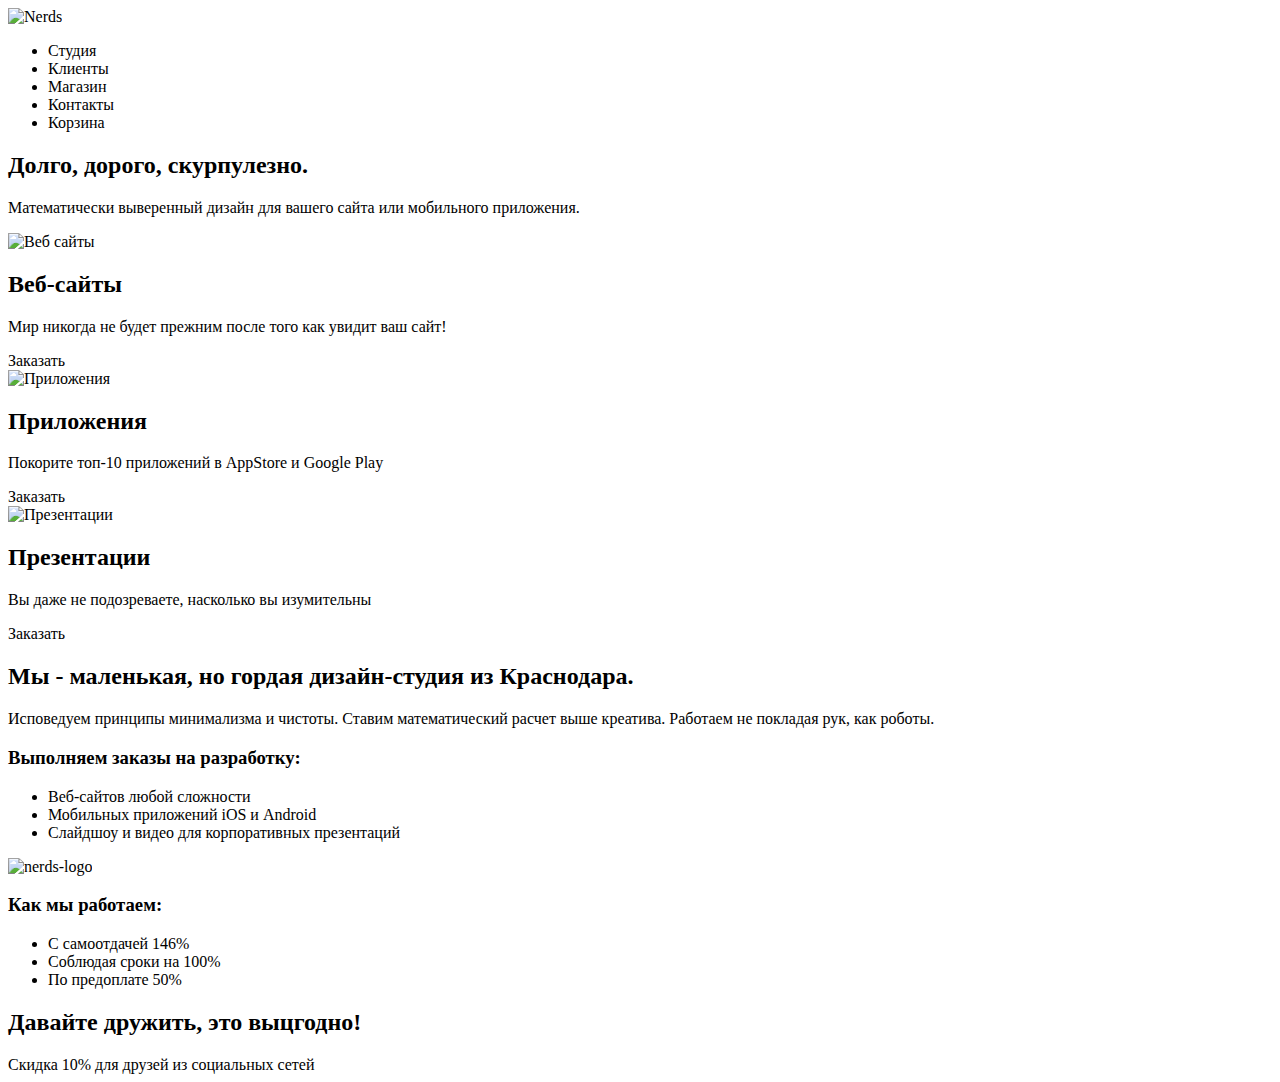
==== index.html @ 922e32f8 "new_commit" ====
<!DOCTYPE html>
<html lang="ru">
  <head>
    <meta charset="utf-8">
    <title>HTML Academy: Нёрдс</title>
    <link rel="stylesheet" href="/css/syule.css">
  </head>
  <body>
	<header class="clearfix container">
		<nav class="main-header">
			<img src="main-logo.png" class="main-logo" alt="Nerds">
			<ul class="main-nav">
				<li>Студия</li>
				<li>Клиенты</li>
				<li>Магазин</li>
				<li>Контакты</li>
				<li>Корзина</li>
			</ul>
		</nav>
		<div class="head-slider">
			<h2>Долго, дорого, скурпулезно.</h2>
			<p>Математически выверенный дизайн для вашего сайта или мобильного приложения.</p>
			<div class="btn">
			</div>
		</div>
	</header>
	<main class="clearfix container">
		<div class="solutions web-solutions">
			<img src="" class="" alt="Веб сайты">
			<h2> Веб-сайты </h2>
			<p> Мир никогда не будет прежним после того как увидит ваш сайт! </p>
			<div class="btn"> Заказать </div>
		</div>
		<div class="solutions app-solutions">
			<img src="" class="" alt="Приложения">
			<h2> Приложения </h2>
			<p> Покорите топ-10 приложений в AppStore и Google Play</p>
			<div class="btn"> Заказать </div>
		</div>
		<div class="solutions presentation-solutions">
			<img src="" class="" alt="Презентации">
			<h2> Презентации </h2>
			<p> Вы даже не подозреваете, насколько вы изумительны</p>
			<div class="btn"> Заказать </div>
		</div>
		<div class="about-us">
			<div class="what-we-do">
				<h2>Мы - маленькая, но гордая дизайн-студия из Краснодара.</h2>
				<p>Исповедуем принципы минимализма и чистоты. Ставим математический расчет выше креатива. Работаем не покладая рук, как роботы.</p>
				<h3>Выполняем заказы на разработку:</h3>
				<ul>
					<li>Веб-сайтов любой сложности</li>
					<li>Мобильных приложений iOS и Android</li>
					<li>Слайдшоу и видео для корпоративных презентаций</li>
				</ul>
			</div>
			<div class="how-we-do">
				<img src="nerds-logo.png" alt="nerds-logo" class="since-logo">
				<h3>Как мы работаем:</h3>
				<ul>
					<li>С самоотдачей 146%</li>
					<li>Соблюдая сроки на 100%</li>
					<li>По предоплате 50%</li>
				</ul>
			</div>
		</div>
		<div class="logos">
			<div class="glukhako">
			</div>
			<div class="html-academy">
			</div>
			<div class="borodinski">
			</div>
		</div>
	</main>
	<footer class="container">
		<div class="map">
		</div>
		<div class="footer-socials">
            <span class="icon-twitter"></span>
            <span class="icon-facebook"></span>
            <span class="icon-youtube"></span>
        </div>
        <div class="friends">
        	<h2>Давайте дружить, это выцгодно!</h2>
        	<span>Скидка 10% для друзей из социальных сетей</span>
        </div>
	</footer>
  </body>
</html>
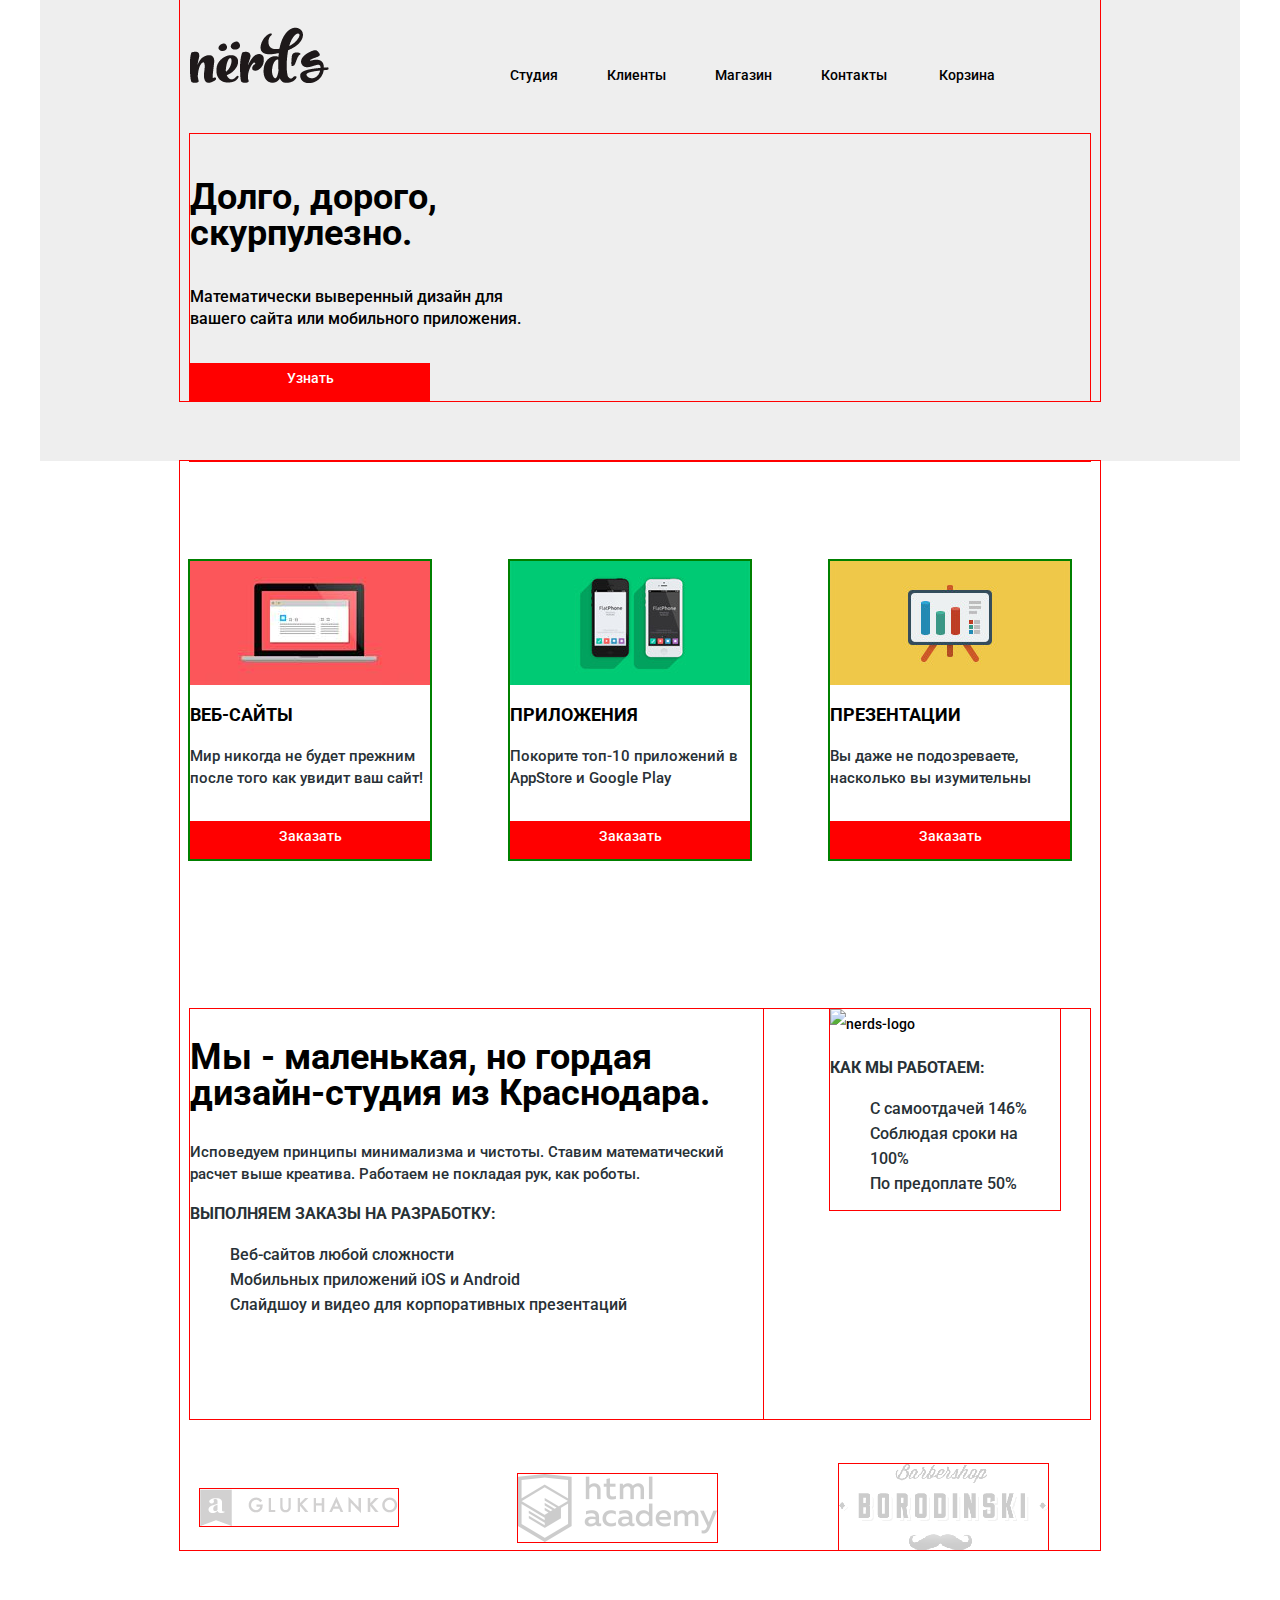
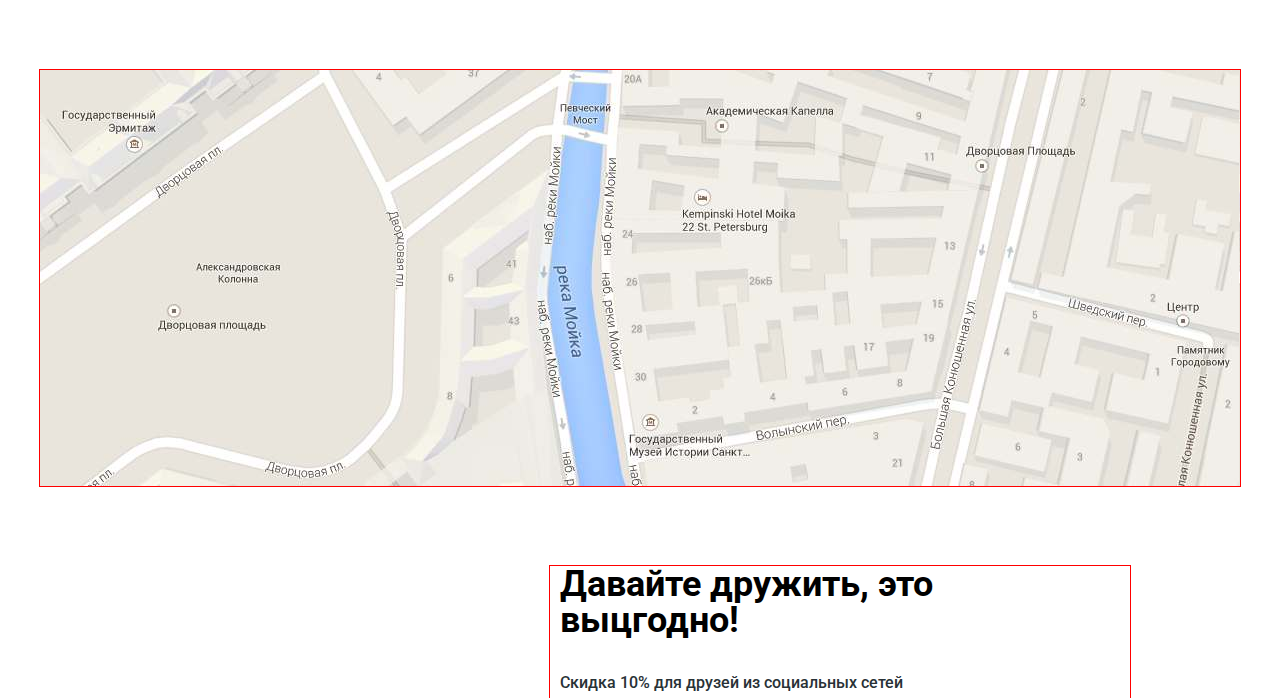
==== commit 760e507c: "second iteration" ====
--- a/index.html
+++ b/index.html
@@ -3,42 +3,45 @@
   <head>
     <meta charset="utf-8">
     <title>HTML Academy: Нёрдс</title>
-    <link rel="stylesheet" href="/css/syule.css">
+    <link rel="stylesheet" href="./css/normalize.css">
+    <link href='https://fonts.googleapis.com/css?family=Roboto:400,500&subset=latin,cyrillic' rel='stylesheet' type='text/css'>
+    <link rel="stylesheet" href="css/style.css">
   </head>
   <body>
-	<header class="clearfix container">
-		<nav class="main-header">
-			<img src="main-logo.png" class="main-logo" alt="Nerds">
+	<header class="clearfix bgclr">
+		<div class="container">
+		<nav class="main-header clearfix">
+			<img src="./img/main-logo.png" class="main-logo" alt="Nerds" width="139px" height="56px">
 			<ul class="main-nav">
 				<li>Студия</li>
 				<li>Клиенты</li>
 				<li>Магазин</li>
 				<li>Контакты</li>
+				<li class="basket-icon"></li>
 				<li>Корзина</li>
 			</ul>
 		</nav>
 		<div class="head-slider">
 			<h2>Долго, дорого, скурпулезно.</h2>
 			<p>Математически выверенный дизайн для вашего сайта или мобильного приложения.</p>
-			<div class="btn">
-			</div>
+			<div class="btn know">Узнать</div>
+		</div>
 		</div>
 	</header>
 	<main class="clearfix container">
 		<div class="solutions web-solutions">
-			<img src="" class="" alt="Веб сайты">
 			<h2> Веб-сайты </h2>
 			<p> Мир никогда не будет прежним после того как увидит ваш сайт! </p>
 			<div class="btn"> Заказать </div>
 		</div>
 		<div class="solutions app-solutions">
-			<img src="" class="" alt="Приложения">
+			
 			<h2> Приложения </h2>
 			<p> Покорите топ-10 приложений в AppStore и Google Play</p>
 			<div class="btn"> Заказать </div>
 		</div>
 		<div class="solutions presentation-solutions">
-			<img src="" class="" alt="Презентации">
+			
 			<h2> Презентации </h2>
 			<p> Вы даже не подозреваете, насколько вы изумительны</p>
 			<div class="btn"> Заказать </div>
@@ -73,7 +76,7 @@
 			</div>
 		</div>
 	</main>
-	<footer class="container">
+	<footer>
 		<div class="map">
 		</div>
 		<div class="footer-socials">
@@ -81,7 +84,7 @@
             <span class="icon-facebook"></span>
             <span class="icon-youtube"></span>
         </div>
-        <div class="friends">
+        <div class="friends container">
         	<h2>Давайте дружить, это выцгодно!</h2>
         	<span>Скидка 10% для друзей из социальных сетей</span>
         </div>
--- a/css/style.css
+++ b/css/style.css
@@ -0,0 +1,263 @@
+body {
+	padding-top: 0;
+	margin-top: 0;
+
+	font-family: "Roboto";
+	font-weight: 500;
+	font-size: 14px;
+	line-height: 30px;
+	/*text-transform: uppercase;*/
+}
+.clearfix::after {
+  content: "";
+  display: table;
+  clear: both;
+}
+
+.container {
+  width: 900px;
+  margin: 0 auto;
+  padding-left: 10px;
+  padding-right: 10px;
+  padding-top: 0;
+  padding-bottom: 0;
+  outline: 1px solid red;
+}
+
+.main-header {
+	padding-left: 0;
+	margin-left: 0
+	padding-top: 0;
+	margin-top: 0;
+}
+.main-logo {
+	float: left;
+	padding-left: 0;
+	margin-left: 0;
+	margin-top: 27px;
+}
+.main-nav {
+	float: right;
+	width: 580px;
+	margin-top: 60px;
+	margin-left: 0;
+	padding-left: 0;
+}
+
+.main-nav li {
+	display: inline-block;
+	margin-right: 46px;
+}
+
+.main-nav li:nth-child(5) {
+	margin-right: 0;
+}
+
+.head-slider {
+	outline: 1px solid red;
+	width: 100%;
+	margin-bottom: 60px;
+}
+
+
+.head-slider h2 {
+	width: 248px;
+	padding-top: 45px;
+	margin-bottom: 35px;
+
+	font-size: 36px;
+	line-height: 36px;
+	text-transform: none;
+}
+
+.head-slider p {
+	width: 360px;
+	margin-bottom: 33px;
+
+	font-size: 16px;
+	line-height: 22px;
+}
+
+.btn {
+	width: 240px;
+	height: 38px;
+	background-color: red;
+	color: white;
+	text-align: center;
+	vertical-align: middle;
+}
+
+.solutions {
+	float: left;
+	outline: 2px solid green;
+	width: 240px;
+	margin-right: 80px;
+	margin-top: 100px;
+}
+.presentation-solutions {
+	margin-right: 0;
+}
+
+.web-solutions {
+	background-image: url(../img/pc-pic.jpg);
+	background-repeat: no-repeat;
+}
+.app-solutions {
+	background-image: url(../img/app-pic.jpg);
+	background-repeat: no-repeat;
+}
+.presentation-solutions {
+	background-image: url(../img/presentation-pic.jpg);
+	background-repeat: no-repeat;
+}
+.solutions h2 {
+	padding-top: 124px;
+	font-size: 18px;
+	line-height: 30px;
+	text-align: left;
+	text-transform: uppercase;
+	
+}
+
+.solutions p {
+	margin-bottom: 32px;
+	font-size: 15px;
+	line-height: 22px;
+	color: #283136;
+}
+
+.about-us {
+	float: left;
+	width: 100%;
+	outline: 1px solid red;
+	margin-top: 150px;
+}
+
+.what-we-do {
+	float: left;
+	width: 573px;
+	outline: 1px solid red;
+
+	min-height: 410px;
+}
+
+.how-we-do {
+	float: right;
+	width: 230px;
+	margin-right: 30px;
+	outline: 1px solid red;
+}
+
+.logos {
+	outline: 1px solid red;
+	width: 100%;
+}
+
+.glukhako {
+	float: left;
+	width: 198px;
+	height: 37px;
+	margin-left: 10px;
+	margin-right: 120px;
+	margin-top: 70px;
+	background-image: url(../img/glukhako.png);
+	opacity: 1;
+	outline: 1px solid red;
+}
+
+.html-academy {
+	float: left;
+	width: 199px;
+	height: 68px;
+	margin-right: 122px;
+	margin-top: 55px;
+	background-image: url(../img/html-academy.png);
+	opacity: 1;
+	outline: 1px solid red;
+}
+
+.borodinski {
+	float: left;
+	width: 209px;
+	height: 86px;
+	margin-top: 45px;
+	background-image: url(../img/borodinski.png);
+	opacity: 1;
+	outline: 1px solid red;
+}
+.map {
+	width: 1200px;
+	min-height: 416px;
+	margin-left: auto;
+	margin-right: auto;
+	outline: 1px solid red;
+	background-image: url(../img/map.jpg);
+	margin-top: 120px;
+}
+
+.friends {
+	width: 560px;
+	margin-top: 80px;
+	margin-left: 43%;
+}
+
+.what-we-do h2 {
+	font-size: 36px;
+	line-height: 36px;
+}
+
+.what-we-do p {
+	font-size: 15px;
+	line-height: 22px;
+	color: #283136;
+}
+
+.what-we-do h3 {
+	font-size: 16px;
+	line-height: 25px;
+	color: #283136;
+	text-transform: uppercase;
+}
+.what-we-do ul {
+	list-style: none;
+}
+
+.what-we-do li {
+	font-size: 16px;
+	line-height: 25px;
+	color: #283136;
+}
+
+.how-we-do h3 {
+	font-size: 16px;
+	line-height: 25px;
+	color: #283136;
+	text-transform: uppercase;
+}
+.how-we-do ul {
+	list-style: none;
+}
+
+.how-we-do li {
+	font-size: 16px;
+	line-height: 25px;
+	color: #283136;
+}
+
+.friends h2 {
+	font-size: 36px;
+	line-height: 36px;
+}
+
+.friends span {
+	font-size: 16px;
+	line-height: 22px;
+	color: #283136;
+}
+
+.bgclr {
+	background-color: #eeeeee;
+	margin-left: auto;
+	margin-right: auto;
+	width: 1200px;
+}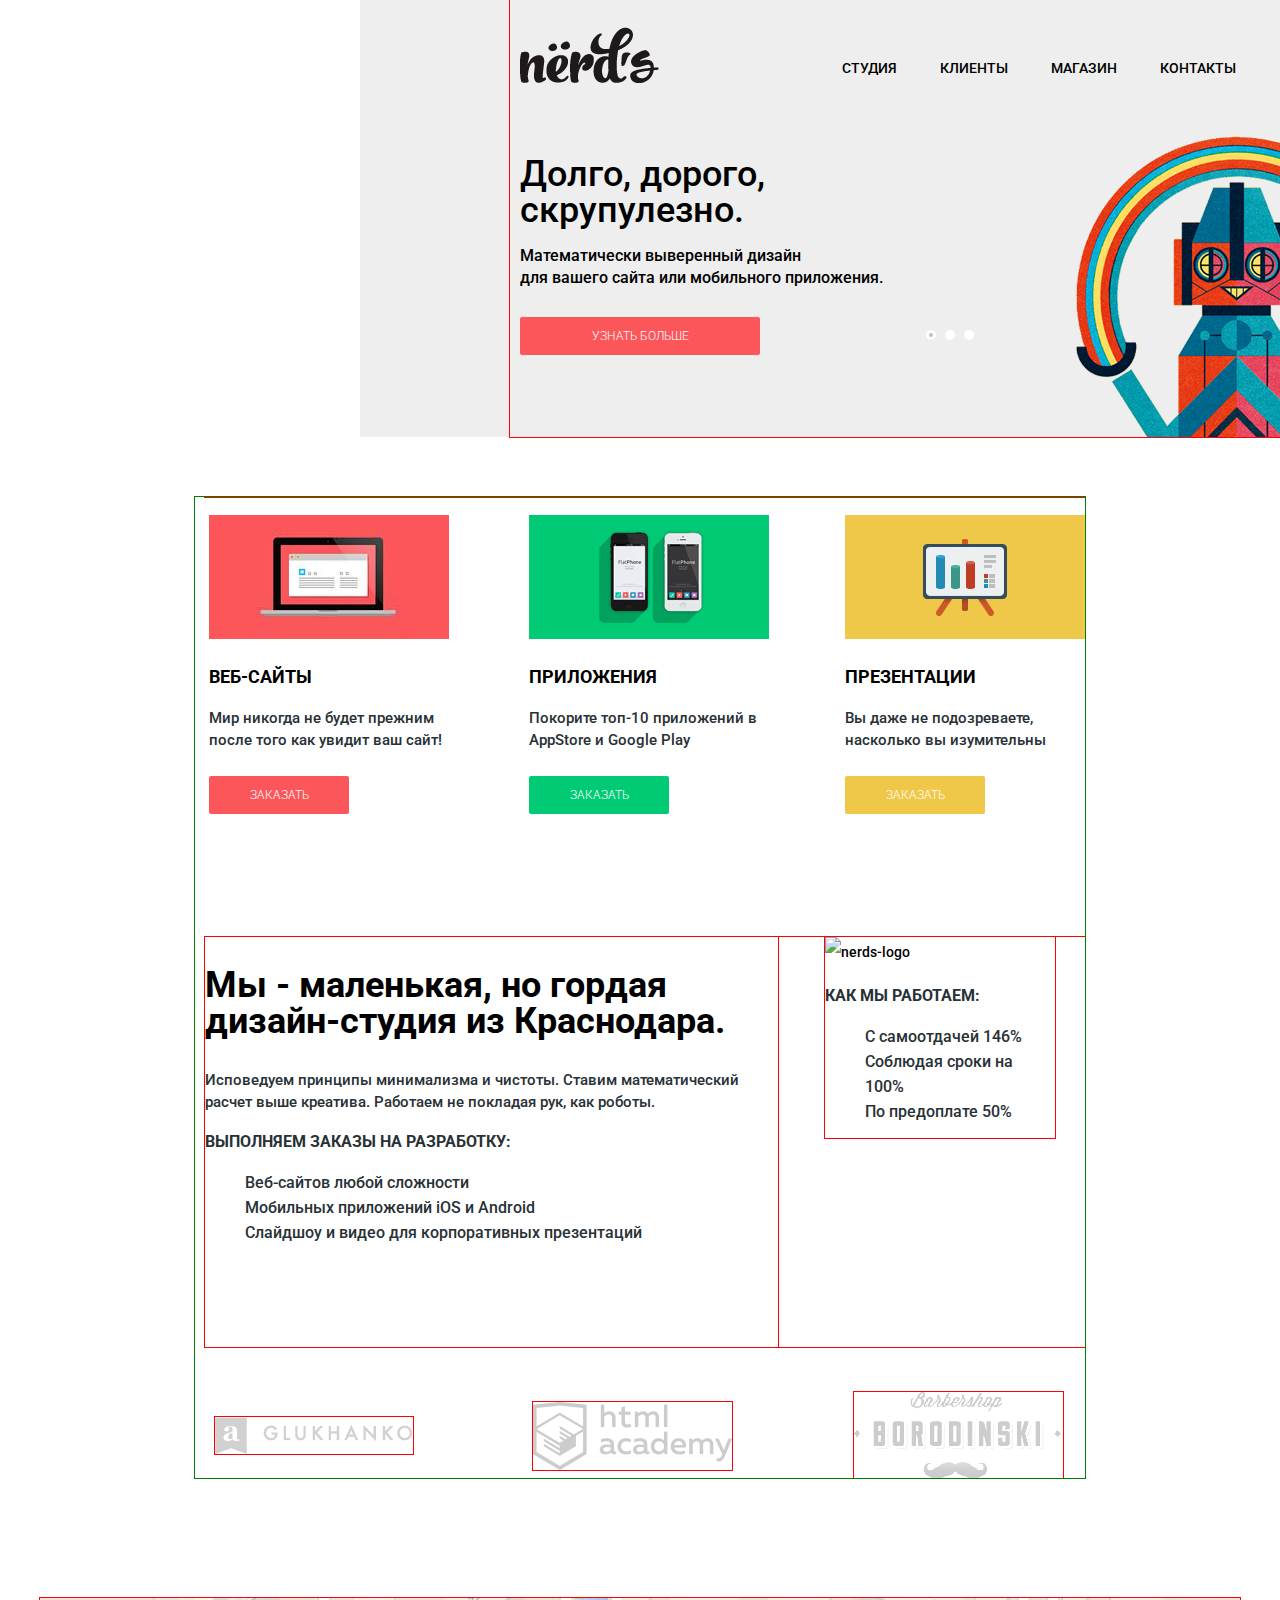
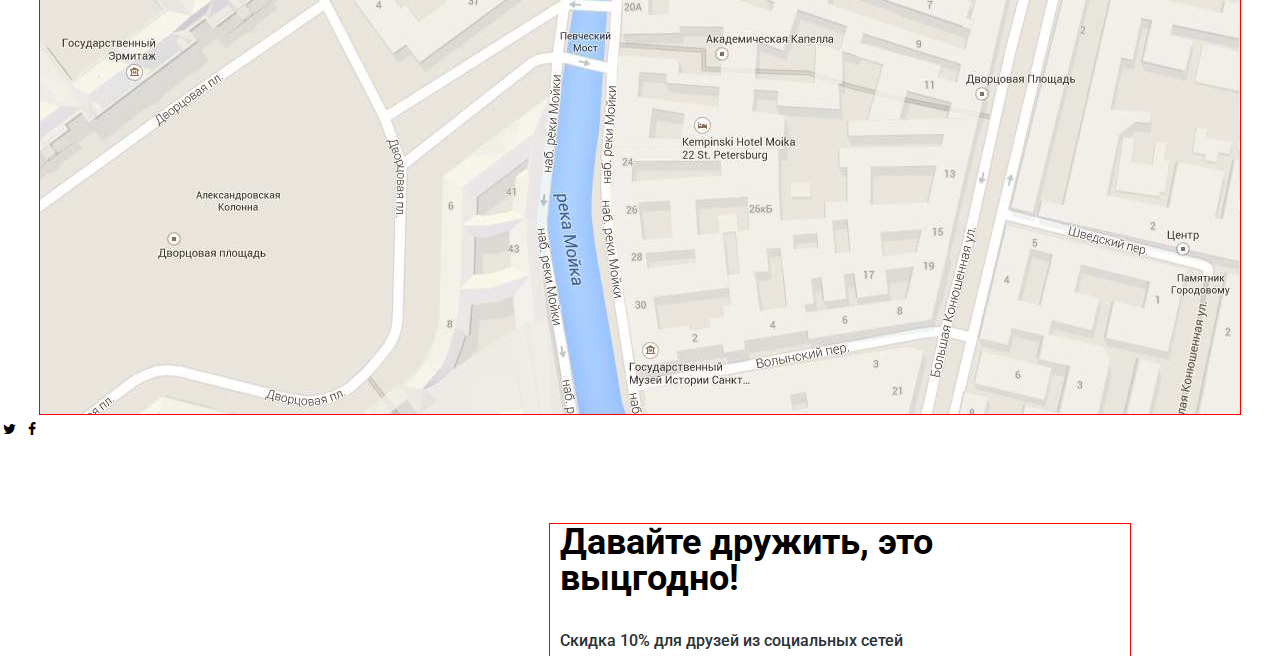
==== commit 2e166a4a: "nerds third iter" ====
--- a/index.html
+++ b/index.html
@@ -9,42 +9,47 @@
   </head>
   <body>
 	<header class="clearfix bgclr">
-		<div class="container">
-		<nav class="main-header clearfix">
-			<img src="./img/main-logo.png" class="main-logo" alt="Nerds" width="139px" height="56px">
-			<ul class="main-nav">
-				<li>Студия</li>
-				<li>Клиенты</li>
-				<li>Магазин</li>
-				<li>Контакты</li>
-				<li class="basket-icon"></li>
-				<li>Корзина</li>
-			</ul>
-		</nav>
-		<div class="head-slider">
-			<h2>Долго, дорого, скурпулезно.</h2>
-			<p>Математически выверенный дизайн для вашего сайта или мобильного приложения.</p>
-			<div class="btn know">Узнать</div>
-		</div>
+		<div class="clearfix container">
+			<nav class="main-header clearfix">
+				<img src="./img/main-logo.png" class="main-logo" alt="Nerds" width="139px" height="56px">
+				<ul class="main-nav">
+					<li>Студия</li>
+					<li>Клиенты</li>
+					<li>Магазин</li>
+					<li>Контакты</li>
+					<li class="basket-icon"></li>
+					<li>Корзина</li>
+				</ul>
+			</nav>
+			<div class="head-slider">
+				<h2>Долго, дорого, скрупулезно.</h2>
+				<p>Математически выверенный дизайн<br> для вашего сайта или мобильного приложения.</p>
+				<div class="btn know">Узнать больше</div>
+				<div class="dots">
+					<div class="dotborder"><div class="dot"></div></div>
+					<div class="dotborder"><div class="dot invis"></div></div>
+					<div class="dotborder"><div class="dot invis"></div></div>
+				</div>
+			</div>
 		</div>
 	</header>
-	<main class="clearfix container">
+	<main class="container-main clearfix">
 		<div class="solutions web-solutions">
 			<h2> Веб-сайты </h2>
 			<p> Мир никогда не будет прежним после того как увидит ваш сайт! </p>
-			<div class="btn"> Заказать </div>
+			<div class="btn to-order"> Заказать </div>
 		</div>
 		<div class="solutions app-solutions">
 			
 			<h2> Приложения </h2>
 			<p> Покорите топ-10 приложений в AppStore и Google Play</p>
-			<div class="btn"> Заказать </div>
+			<div class="btn to-order green-btn"> Заказать </div>
 		</div>
 		<div class="solutions presentation-solutions">
 			
 			<h2> Презентации </h2>
 			<p> Вы даже не подозреваете, насколько вы изумительны</p>
-			<div class="btn"> Заказать </div>
+			<div class="btn to-order yellow-btn"> Заказать </div>
 		</div>
 		<div class="about-us">
 			<div class="what-we-do">
--- a/css/style.css
+++ b/css/style.css
@@ -8,6 +8,56 @@
 	line-height: 30px;
 	/*text-transform: uppercase;*/
 }
+
+@font-face {
+  font-weight: normal;
+  font-style: normal;
+
+  font-family: "symbols-nerds";
+  src: url("../fonts/symbols-nerds.woff") format("woff"),
+       url("../fonts/symbols-nerds.woff2") format("woff2");
+}
+
+[class^="icon-"]::before,
+[class*=" icon-"]::before {
+  display: inline-block;
+  width: 1em;
+  margin-right: 0.2em;
+  margin-left: 0.2em;
+
+  font-weight: normal;
+  line-height: 1em;
+  font-family: "symbols-nerds";
+  text-align: center;
+  text-transform: none;
+  text-decoration: inherit;
+  font-style: normal;
+  font-variant: normal;
+
+  speak: none;
+}
+
+.icon-basket::before { content: "\62"; } /* "b" */
+.icon-facebook::before { content: "\66"; } /* "f" */
+.icon-twitter::before { content: "\74"; } /* "t" */
+.icon-vk::before { content: "\76"; } /* "v" */
+.icon-up-dir::before { content: "\25b2"; } /* "▲" */
+.icon-down-dir::before { content: "\25bc"; } /* "▼" */
+.icon-circle::before { content: "\25cb"; } /* "○" */
+.icon-circle-dot::before { content: "\25cf"; } /* "●" */
+.icon-check-off::before { content: "\2610"; } /* "☐" */
+.icon-check-on::before { content: "\2611"; } /* "☑" */
+.icon-instagramm::before { content: "📷"; } /* "\1f4f7" */
+
+.basket-icon::after {
+	opacity: .3;
+	content:"\62";
+	font-family: "symbols-nerds";
+    font-size: 16px;
+    color: black;
+
+    margin: 0;
+}
 .clearfix::after {
   content: "";
   display: table;
@@ -15,7 +65,7 @@
 }
 
 .container {
-  width: 900px;
+  width: 880px;
   margin: 0 auto;
   padding-left: 10px;
   padding-right: 10px;
@@ -24,6 +74,15 @@
   outline: 1px solid red;
 }
 
+.container-main {
+	width: 880px;
+  margin: 0 auto;
+  padding-left: 10px;
+  padding-right: 0;
+  padding-top: 0;
+  padding-bottom: 0;
+  outline: 1px solid green;
+}
 .main-header {
 	padding-left: 0;
 	margin-left: 0
@@ -38,32 +97,49 @@
 }
 .main-nav {
 	float: right;
-	width: 580px;
-	margin-top: 60px;
-	margin-left: 0;
+	width: 558px;
+	margin-top: 52px;
 	padding-left: 0;
+
 }
 
 .main-nav li {
+	font-size: 14px;
 	display: inline-block;
-	margin-right: 46px;
+	margin-right: 40px;
+	text-transform: uppercase;
+
 }
 
 .main-nav li:nth-child(5) {
 	margin-right: 0;
+	margin-left: 27px; 
+	text-transform: none;
+}
+.main-nav li:nth-child(6) {
+	margin-right: 0; 
+	margin-left: 9px;
 }
 
 .head-slider {
-	outline: 1px solid red;
-	width: 100%;
-	margin-bottom: 60px;
-}
-
+	position: relative;
+
+	width: 880px; /*Исправить на пиксели! или всё в проценты!*/
+	height: 310px;
+
+
+	background-image: url(../img/lsd-slider.png);
+	background-repeat: no-repeat;
+	background-position: right top;
+}
 
 .head-slider h2 {
 	width: 248px;
-	padding-top: 45px;
-	margin-bottom: 35px;
+	padding-top: 29px;
+	margin-bottom: 17px;
+	font-weight: 500;
+	padding-left: 0;
+	margin-left: 0;
 
 	font-size: 36px;
 	line-height: 36px;
@@ -71,29 +147,83 @@
 }
 
 .head-slider p {
-	width: 360px;
-	margin-bottom: 33px;
+	width: 390px;
+	margin-bottom: 28px;
 
 	font-size: 16px;
 	line-height: 22px;
 }
-
+.head-slider .know {
+
+}
+header {
+	margin-bottom: 60px;
+}
+.dot {
+	position: relative;
+	top: -2px;
+	left: -2px;
+  border: 2px solid #c1c1c1;
+  width: 0;
+  height: 0;
+  border-radius: 2px;
+}
+.dotborder {
+	position: relative;
+  border: 5px solid white;
+  display: inline-block;
+  height: 0;
+  width: 0;	
+  border-radius: 5px;
+  margin-right: 9px;
+}
+.dots {
+	
+	position: relative;
+	display: inline-block;
+	font-size: 0;
+	left: 334px;
+	top: -35px;
+	width: 200px;
+    height: 20px;
+    text-align:center;
+}
+
+.invis {
+  visibility: hidden;
+}
 .btn {
 	width: 240px;
 	height: 38px;
-	background-color: red;
+	background-color: #fb565a;
 	color: white;
+	padding: 0;
+	margin: 0;
+	font-size: 12px;
+	line-height: 38px;
 	text-align: center;
-	vertical-align: middle;
+	font-weight: 300;
+	text-transform: uppercase;
+	border-radius: 2px;
+}
+.to-order {
+	width: 140px;
+}
+.yellow-btn {
+	background-color: #efc84a;
+}
+.green-btn {
+	background-color: #00ca74;
 }
 
 .solutions {
 	float: left;
-	outline: 2px solid green;
 	width: 240px;
+	margin-left: 4px;
 	margin-right: 80px;
-	margin-top: 100px;
-}
+	margin-top: 18px;
+}
+
 .presentation-solutions {
 	margin-right: 0;
 }
@@ -102,16 +232,20 @@
 	background-image: url(../img/pc-pic.jpg);
 	background-repeat: no-repeat;
 }
+
 .app-solutions {
 	background-image: url(../img/app-pic.jpg);
 	background-repeat: no-repeat;
+	margin-left: 0;
+	margin-right: 0;
 }
 .presentation-solutions {
 	background-image: url(../img/presentation-pic.jpg);
 	background-repeat: no-repeat;
+	float: right;
 }
 .solutions h2 {
-	padding-top: 124px;
+	padding-top: 132px;
 	font-size: 18px;
 	line-height: 30px;
 	text-align: left;
@@ -120,7 +254,7 @@
 }
 
 .solutions p {
-	margin-bottom: 32px;
+	margin-bottom: 25px;
 	font-size: 15px;
 	line-height: 22px;
 	color: #283136;
@@ -130,7 +264,7 @@
 	float: left;
 	width: 100%;
 	outline: 1px solid red;
-	margin-top: 150px;
+	margin-top: 123px;
 }
 
 .what-we-do {
@@ -257,7 +391,7 @@
 
 .bgclr {
 	background-color: #eeeeee;
-	margin-left: auto;
-	margin-right: auto;
+	margin-left: 360px;
+	margin-right: 360px;
 	width: 1200px;
 }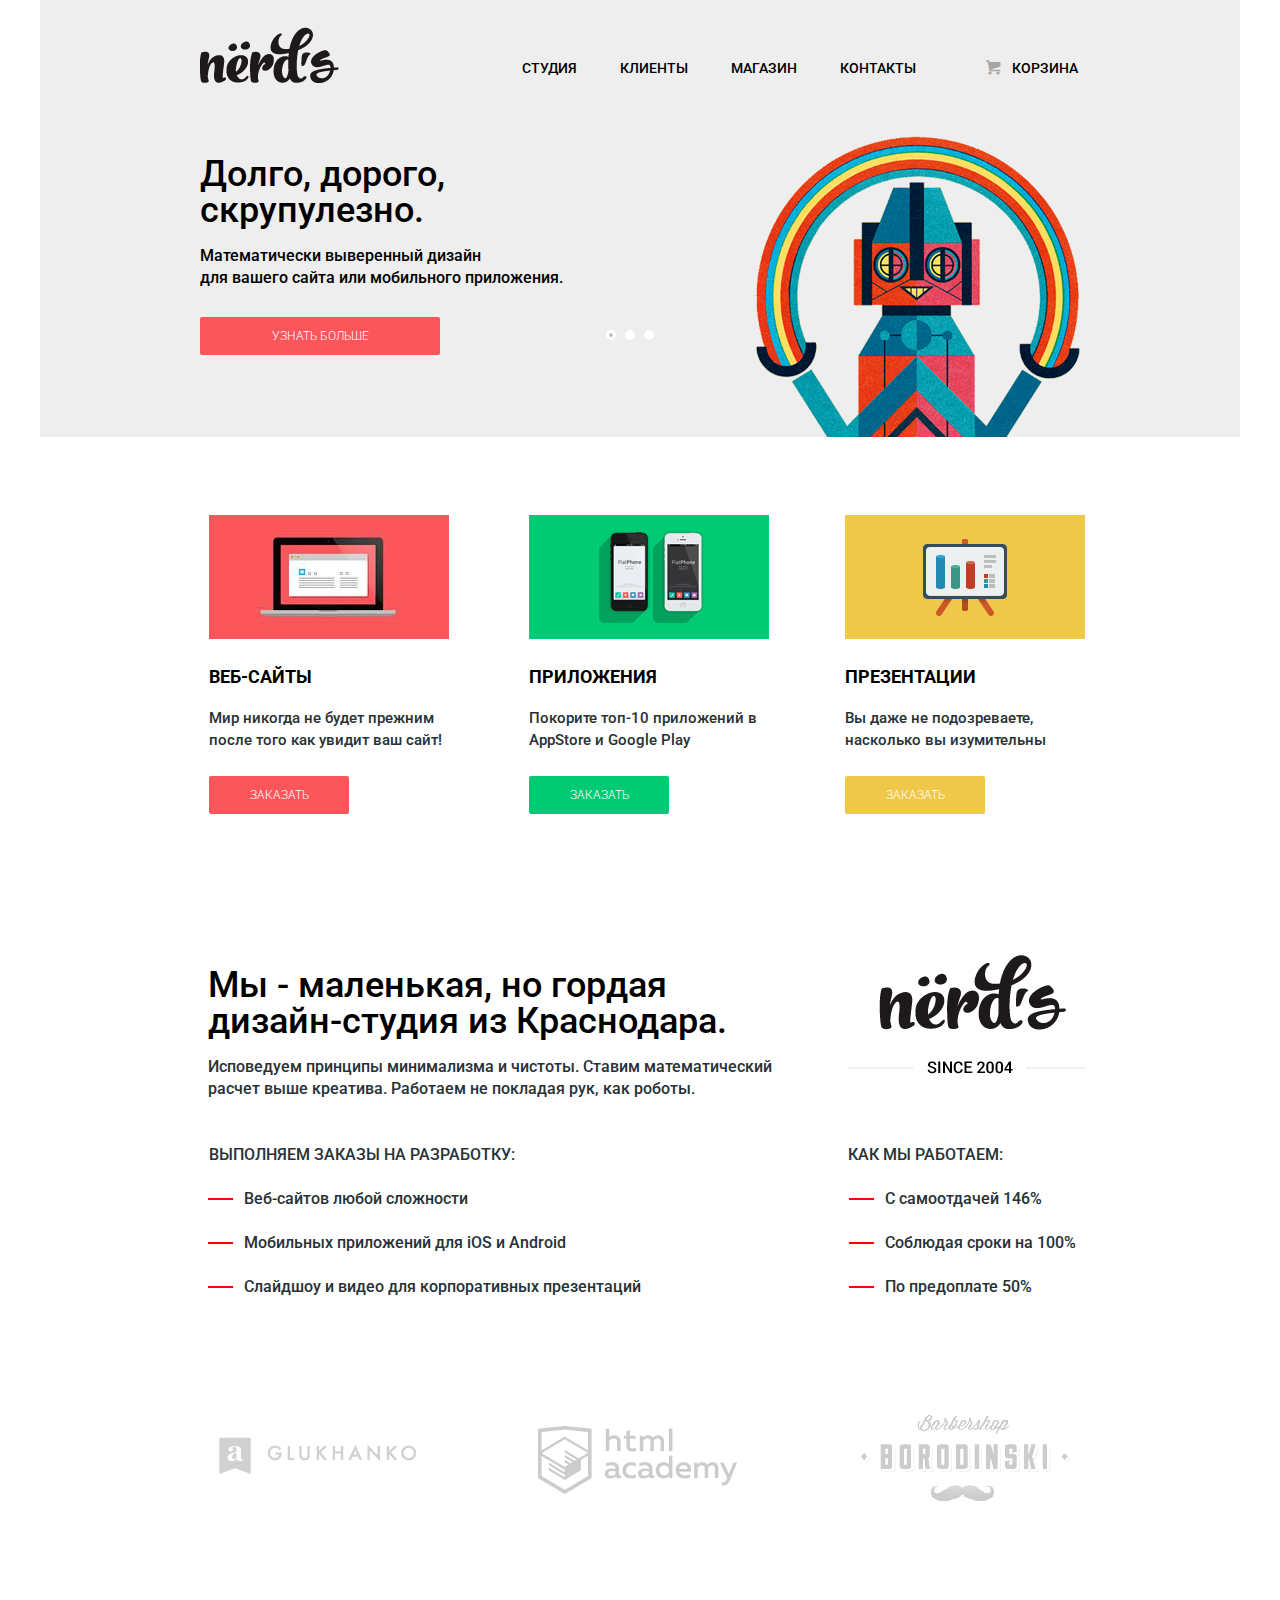
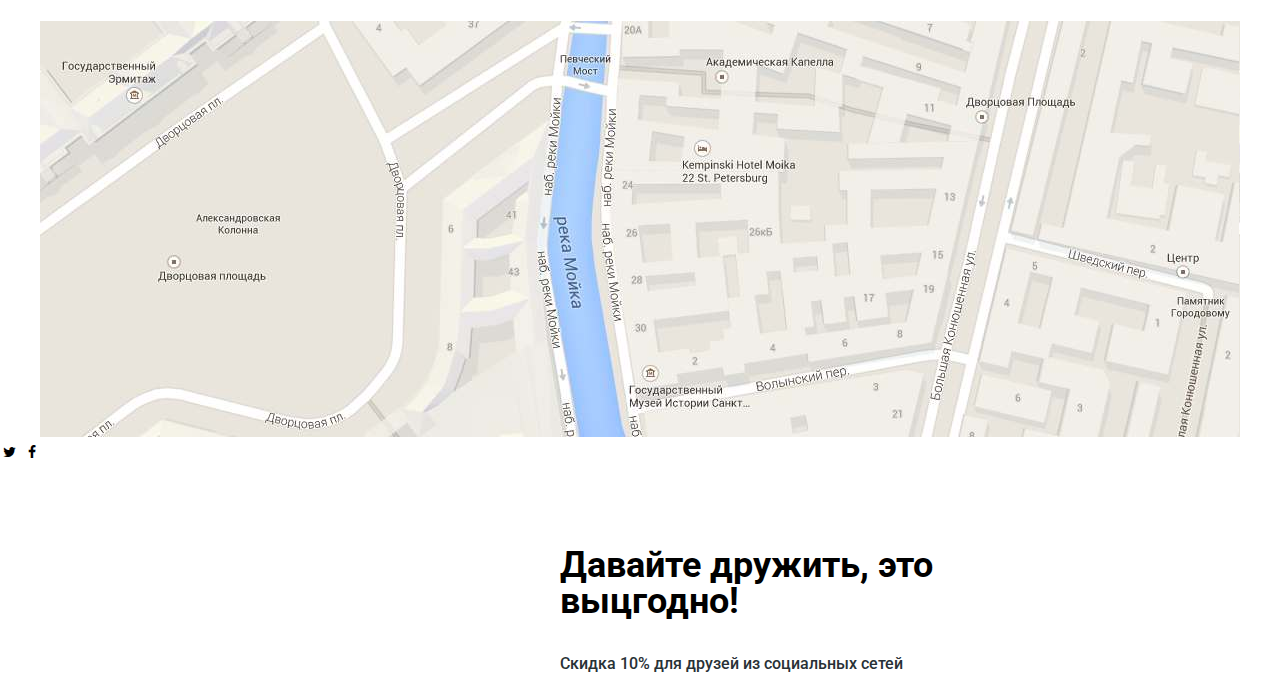
==== commit c238e663: "iter4" ====
--- a/index.html
+++ b/index.html
@@ -57,18 +57,17 @@
 				<p>Исповедуем принципы минимализма и чистоты. Ставим математический расчет выше креатива. Работаем не покладая рук, как роботы.</p>
 				<h3>Выполняем заказы на разработку:</h3>
 				<ul>
-					<li>Веб-сайтов любой сложности</li>
-					<li>Мобильных приложений iOS и Android</li>
-					<li>Слайдшоу и видео для корпоративных презентаций</li>
+					<li><span class="dashes"></span>Веб-сайтов любой сложности</li>
+					<li><span class="dashes"></span>Мобильных приложений  для iOS и Android</li>
+					<li><span class="dashes"></span>Слайдшоу и видео для корпоративных презентаций</li>
 				</ul>
 			</div>
 			<div class="how-we-do">
-				<img src="nerds-logo.png" alt="nerds-logo" class="since-logo">
 				<h3>Как мы работаем:</h3>
 				<ul>
-					<li>С самоотдачей 146%</li>
-					<li>Соблюдая сроки на 100%</li>
-					<li>По предоплате 50%</li>
+					<li><span class="dashes"></span>С самоотдачей 146%</li>
+					<li><span class="dashes"></span>Соблюдая сроки на 100%</li>
+					<li><span class="dashes"></span>По предоплате 50%</li>
 				</ul>
 			</div>
 		</div>
--- a/css/style.css
+++ b/css/style.css
@@ -71,7 +71,7 @@
   padding-right: 10px;
   padding-top: 0;
   padding-bottom: 0;
-  outline: 1px solid red;
+
 }
 
 .container-main {
@@ -81,7 +81,6 @@
   padding-right: 0;
   padding-top: 0;
   padding-bottom: 0;
-  outline: 1px solid green;
 }
 .main-header {
 	padding-left: 0;
@@ -263,27 +262,29 @@
 .about-us {
 	float: left;
 	width: 100%;
-	outline: 1px solid red;
+
 	margin-top: 123px;
 }
 
 .what-we-do {
 	float: left;
 	width: 573px;
-	outline: 1px solid red;
+
 
 	min-height: 410px;
 }
 
 .how-we-do {
 	float: right;
-	width: 230px;
-	margin-right: 30px;
-	outline: 1px solid red;
+	width: 239px;
+	margin-right: 0;
+
+	background-image: url(../img/nerds-since-2004.png);
+	background-repeat: no-repeat;
+	background-position: 2px 18px;
 }
 
 .logos {
-	outline: 1px solid red;
 	width: 100%;
 }
 
@@ -291,40 +292,40 @@
 	float: left;
 	width: 198px;
 	height: 37px;
-	margin-left: 10px;
-	margin-right: 120px;
-	margin-top: 70px;
+	margin-left: 14px;
+	margin-right: 121px;
+	margin-top: 90px;
 	background-image: url(../img/glukhako.png);
 	opacity: 1;
-	outline: 1px solid red;
+
 }
 
 .html-academy {
 	float: left;
 	width: 199px;
 	height: 68px;
-	margin-right: 122px;
-	margin-top: 55px;
+	margin-right: 124px;
+	margin-top: 79px;
 	background-image: url(../img/html-academy.png);
 	opacity: 1;
-	outline: 1px solid red;
+
 }
 
 .borodinski {
 	float: left;
 	width: 209px;
 	height: 86px;
-	margin-top: 45px;
+	margin-top: 68px;
 	background-image: url(../img/borodinski.png);
 	opacity: 1;
-	outline: 1px solid red;
+
 }
 .map {
 	width: 1200px;
 	min-height: 416px;
 	margin-left: auto;
 	margin-right: auto;
-	outline: 1px solid red;
+
 	background-image: url(../img/map.jpg);
 	margin-top: 120px;
 }
@@ -338,10 +339,16 @@
 .what-we-do h2 {
 	font-size: 36px;
 	line-height: 36px;
+	font-weight: 500;
+
+	margin-left: 3px;
 }
 
 .what-we-do p {
-	font-size: 15px;
+	margin-top: -13px;
+	margin-left: 3px;
+	margin-bottom: 42px;
+	font-size: 16px;
 	line-height: 22px;
 	color: #283136;
 }
@@ -350,31 +357,54 @@
 	font-size: 16px;
 	line-height: 25px;
 	color: #283136;
+	margin-left: 4px;
+	margin-bottom: 19px;
+	font-weight: 500;
 	text-transform: uppercase;
 }
 .what-we-do ul {
+	position: relative;
 	list-style: none;
-}
-
+
+	padding: 0;
+}
+.dashes::before {
+	position: relative;
+	bottom: 5px;
+	content:"";
+	border: 1px solid red;
+	padding-left: 23px;
+	margin-left: 3px;
+	margin-right: 11px;
+	font-size: 0;
+}
 .what-we-do li {
 	font-size: 16px;
 	line-height: 25px;
 	color: #283136;
+	margin-bottom: 13px;
 }
 
 .how-we-do h3 {
+	margin-top: 205px;
+	margin-left: 2px;
+	margin-bottom: 19px;
 	font-size: 16px;
 	line-height: 25px;
 	color: #283136;
+	font-weight: 500;
 	text-transform: uppercase;
 }
 .how-we-do ul {
 	list-style: none;
+	padding-left: 0;
+	margin-left: 0;
 }
 
 .how-we-do li {
 	font-size: 16px;
 	line-height: 25px;
+	margin-bottom: 13px;
 	color: #283136;
 }
 
@@ -391,7 +421,7 @@
 
 .bgclr {
 	background-color: #eeeeee;
-	margin-left: 360px;
-	margin-right: 360px;
+	margin-left: auto;
+	margin-right: auto;
 	width: 1200px;
 }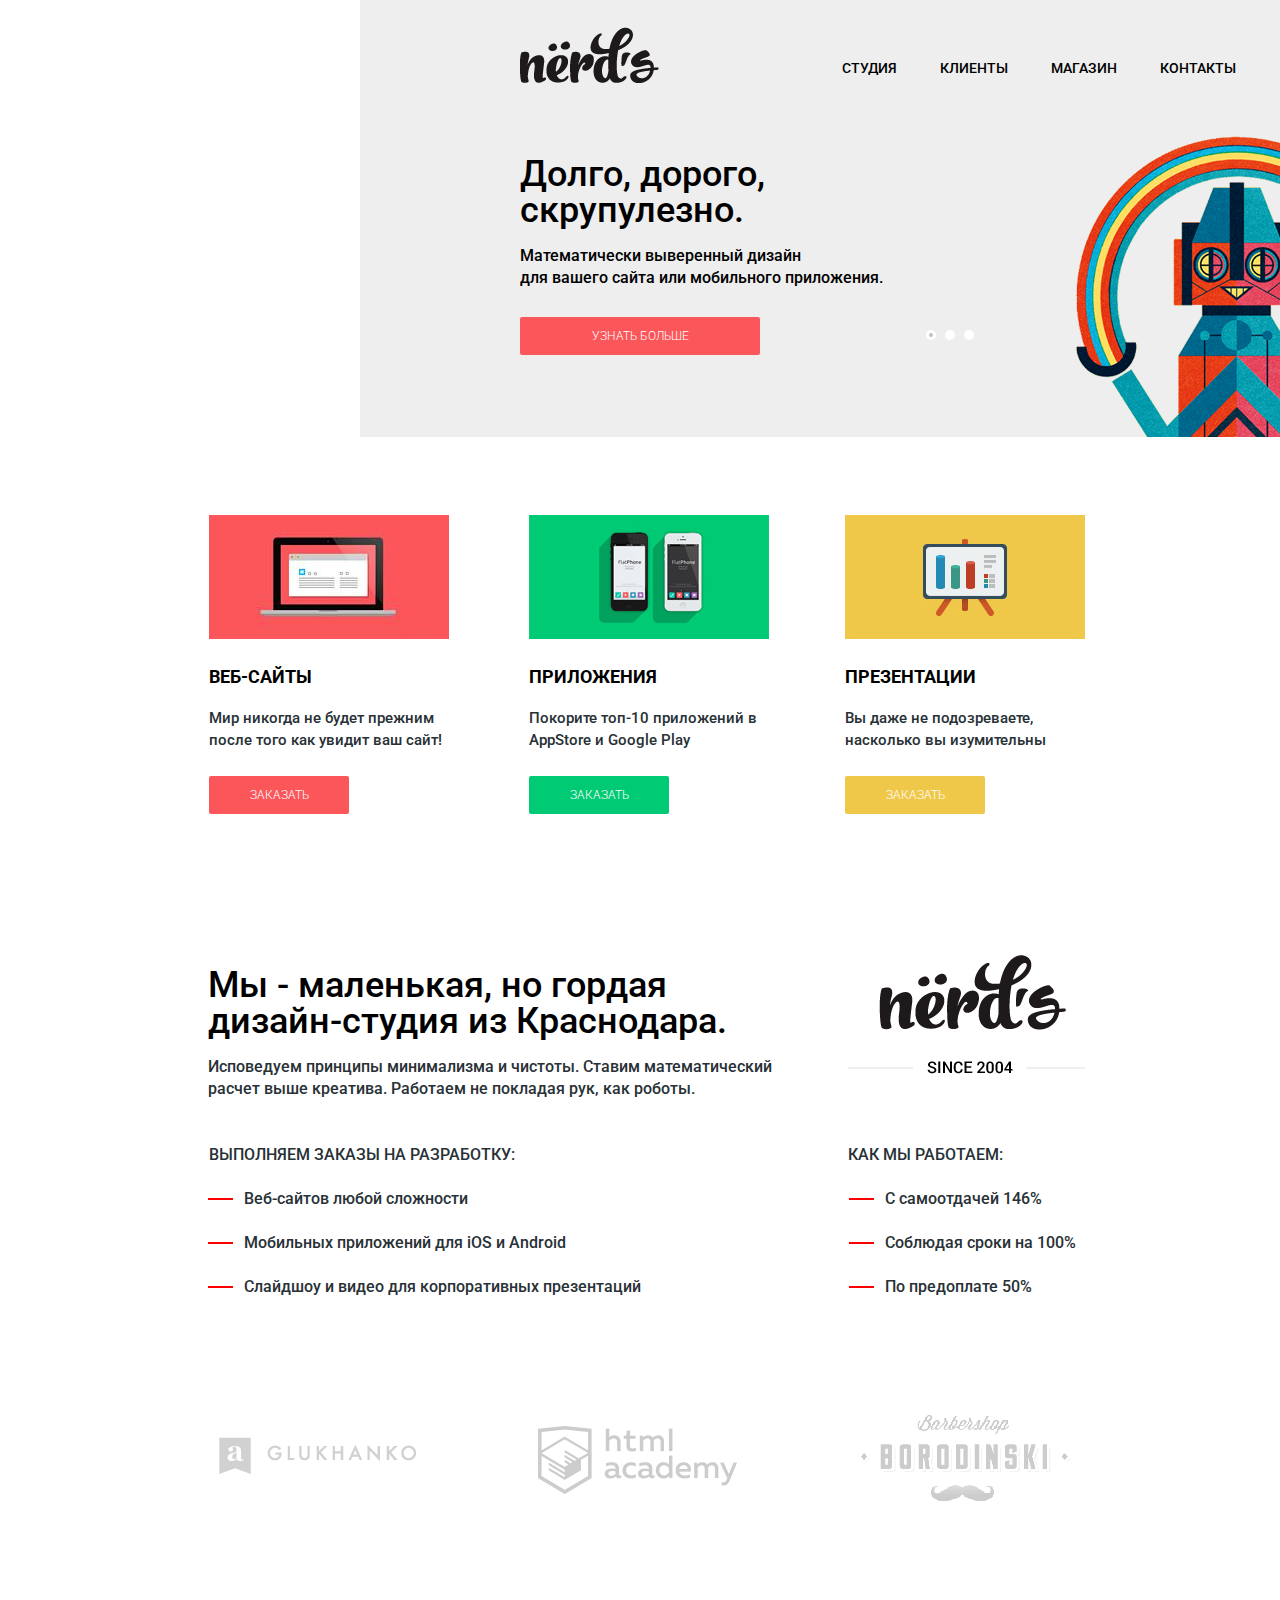
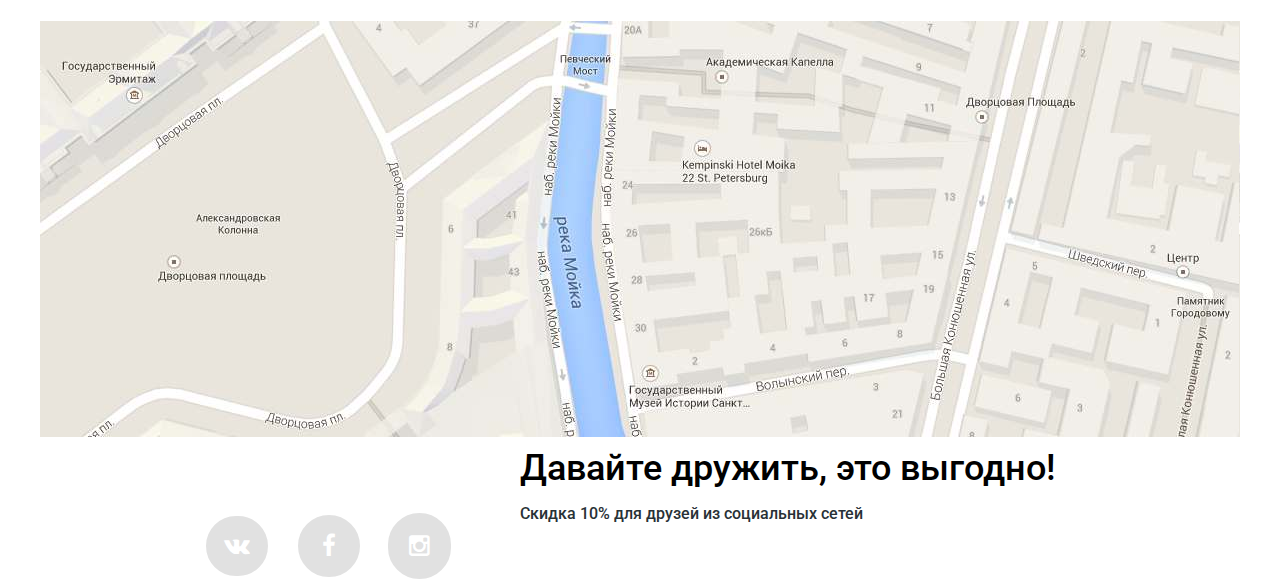
==== commit 8e3f727d: "add socials icons" ====
--- a/index.html
+++ b/index.html
@@ -1,97 +1,94 @@
 <!DOCTYPE html>
 <html lang="ru">
-  <head>
-    <meta charset="utf-8">
-    <title>HTML Academy: Нёрдс</title>
-    <link rel="stylesheet" href="./css/normalize.css">
-    <link href='https://fonts.googleapis.com/css?family=Roboto:400,500&subset=latin,cyrillic' rel='stylesheet' type='text/css'>
-    <link rel="stylesheet" href="css/style.css">
-  </head>
-  <body>
-	<header class="clearfix bgclr">
-		<div class="clearfix container">
-			<nav class="main-header clearfix">
-				<img src="./img/main-logo.png" class="main-logo" alt="Nerds" width="139px" height="56px">
-				<ul class="main-nav">
-					<li>Студия</li>
-					<li>Клиенты</li>
-					<li>Магазин</li>
-					<li>Контакты</li>
-					<li class="basket-icon"></li>
-					<li>Корзина</li>
-				</ul>
-			</nav>
-			<div class="head-slider">
-				<h2>Долго, дорого, скрупулезно.</h2>
-				<p>Математически выверенный дизайн<br> для вашего сайта или мобильного приложения.</p>
-				<div class="btn know">Узнать больше</div>
-				<div class="dots">
-					<div class="dotborder"><div class="dot"></div></div>
-					<div class="dotborder"><div class="dot invis"></div></div>
-					<div class="dotborder"><div class="dot invis"></div></div>
+  	<head>
+    	<meta charset="utf-8">
+    	<title>HTML Academy: Нёрдс</title>
+    	<link rel="stylesheet" href="./css/normalize.css">
+    	<link href='https://fonts.googleapis.com/css?family=Roboto:400,500&subset=latin,cyrillic' rel='stylesheet' type='text/css'>
+    	<link rel="stylesheet" href="css/style.css">
+  	</head>
+  	<body>
+		<header class="clearfix bgclr">
+			<div class="clearfix container">
+				<nav class="main-header clearfix">
+					<img src="./img/main-logo.png" class="main-logo" alt="Nerds" width="139" height="56">
+					<ul class="main-nav">
+						<li>Студия</li>
+						<li>Клиенты</li>
+						<li>Магазин</li>
+						<li>Контакты</li>
+						<li class="basket-icon"></li>
+						<li>Корзина</li>
+					</ul>
+				</nav>
+				<div class="head-slider">
+					<h2>Долго, дорого, скрупулезно.</h2>
+					<p>Математически выверенный дизайн<br> для вашего сайта или мобильного приложения.</p>
+					<div class="btn know">Узнать больше</div>
+					<div class="dots">
+						<div class="dotborder"><div class="dot"></div></div>
+						<div class="dotborder"><div class="dot invis"></div></div>
+						<div class="dotborder"><div class="dot invis"></div></div>
+					</div>
 				</div>
 			</div>
-		</div>
-	</header>
-	<main class="container-main clearfix">
-		<div class="solutions web-solutions">
-			<h2> Веб-сайты </h2>
-			<p> Мир никогда не будет прежним после того как увидит ваш сайт! </p>
-			<div class="btn to-order"> Заказать </div>
-		</div>
-		<div class="solutions app-solutions">
-			
-			<h2> Приложения </h2>
-			<p> Покорите топ-10 приложений в AppStore и Google Play</p>
-			<div class="btn to-order green-btn"> Заказать </div>
-		</div>
-		<div class="solutions presentation-solutions">
-			
-			<h2> Презентации </h2>
-			<p> Вы даже не подозреваете, насколько вы изумительны</p>
-			<div class="btn to-order yellow-btn"> Заказать </div>
-		</div>
-		<div class="about-us">
-			<div class="what-we-do">
-				<h2>Мы - маленькая, но гордая дизайн-студия из Краснодара.</h2>
-				<p>Исповедуем принципы минимализма и чистоты. Ставим математический расчет выше креатива. Работаем не покладая рук, как роботы.</p>
-				<h3>Выполняем заказы на разработку:</h3>
-				<ul>
-					<li><span class="dashes"></span>Веб-сайтов любой сложности</li>
-					<li><span class="dashes"></span>Мобильных приложений  для iOS и Android</li>
-					<li><span class="dashes"></span>Слайдшоу и видео для корпоративных презентаций</li>
-				</ul>
+		</header>
+		<main class="container-main clearfix">
+			<div class="solutions web-solutions">
+				<h2> Веб-сайты </h2>
+				<p> Мир никогда не будет прежним после того как увидит ваш сайт! </p>
+				<div class="btn to-order"> Заказать </div>
 			</div>
-			<div class="how-we-do">
-				<h3>Как мы работаем:</h3>
-				<ul>
-					<li><span class="dashes"></span>С самоотдачей 146%</li>
-					<li><span class="dashes"></span>Соблюдая сроки на 100%</li>
-					<li><span class="dashes"></span>По предоплате 50%</li>
-				</ul>
+			<div class="solutions app-solutions">
+				<h2> Приложения </h2>
+				<p> Покорите топ-10 приложений в AppStore и Google Play</p>
+				<div class="btn to-order green-btn"> Заказать </div>
 			</div>
-		</div>
-		<div class="logos">
-			<div class="glukhako">
+			<div class="solutions presentation-solutions">
+				<h2> Презентации </h2>
+				<p> Вы даже не подозреваете, насколько вы изумительны</p>
+				<div class="btn to-order yellow-btn"> Заказать </div>
 			</div>
-			<div class="html-academy">
+			<div class="about-us">
+				<div class="what-we-do">
+					<h2>Мы - маленькая, но гордая дизайн-студия из Краснодара.</h2>
+					<p>Исповедуем принципы минимализма и чистоты. Ставим математический расчет выше креатива. Работаем не покладая рук, как роботы.</p>
+					<h3>Выполняем заказы на разработку:</h3>
+					<ul>
+						<li><span class="dashes"></span>Веб-сайтов любой сложности</li>
+						<li><span class="dashes"></span>Мобильных приложений  для iOS и Android</li>
+						<li><span class="dashes"></span>Слайдшоу и видео для корпоративных презентаций</li>
+					</ul>
+				</div>
+				<div class="how-we-do">
+					<h3>Как мы работаем:</h3>
+					<ul>
+						<li><span class="dashes"></span>С самоотдачей 146%</li>
+						<li><span class="dashes"></span>Соблюдая сроки на 100%</li>
+						<li><span class="dashes"></span>По предоплате 50%</li>
+					</ul>
+				</div>
 			</div>
-			<div class="borodinski">
+			<div class="logos">
+				<div class="glukhako"></div>
+				<div class="html-academy"></div>
+				<div class="borodinski"></div>
 			</div>
-		</div>
-	</main>
-	<footer>
-		<div class="map">
-		</div>
-		<div class="footer-socials">
-            <span class="icon-twitter"></span>
-            <span class="icon-facebook"></span>
-            <span class="icon-youtube"></span>
-        </div>
-        <div class="friends container">
-        	<h2>Давайте дружить, это выцгодно!</h2>
-        	<span>Скидка 10% для друзей из социальных сетей</span>
-        </div>
-	</footer>
-  </body>
+		</main>
+		<footer>
+			<div class="map">
+			</div>
+			<div class="container">
+			<div class="footer-socials container">
+            	<span class="ivk"></span>
+            	<span class="ifacebook"></span>
+            	<span class="iinsta"></span>
+        	</div>
+        	<div class="friends">
+        		<h2>Давайте дружить, это выгодно!</h2>
+        		<span>Скидка 10% для друзей из социальных сетей</span>
+        	</div>
+        	</div>
+		</footer>
+  	</body>
 </html>
--- a/css/style.css
+++ b/css/style.css
@@ -6,7 +6,6 @@
 	font-weight: 500;
 	font-size: 14px;
 	line-height: 30px;
-	/*text-transform: uppercase;*/
 }
 
 @font-face {
@@ -58,6 +57,7 @@
 
     margin: 0;
 }
+
 .clearfix::after {
   content: "";
   display: table;
@@ -65,67 +65,81 @@
 }
 
 .container {
-  width: 880px;
-  margin: 0 auto;
-  padding-left: 10px;
-  padding-right: 10px;
-  padding-top: 0;
-  padding-bottom: 0;
+	width: 880px;
+
+    margin: 0 auto;
+    margin-left: 50%px;
+    padding-left:   10px;
+    padding-right:  10px;
+    padding-top:    0;
+    padding-bottom: 0;
 
 }
 
 .container-main {
 	width: 880px;
-  margin: 0 auto;
-  padding-left: 10px;
-  padding-right: 0;
-  padding-top: 0;
-  padding-bottom: 0;
-}
+
+    margin: 0 auto;
+
+    padding-left:   10px;
+    padding-right:  0;
+    padding-top:    0;
+    padding-bottom: 0;
+}
+
 .main-header {
 	padding-left: 0;
-	margin-left: 0
-	padding-top: 0;
-	margin-top: 0;
-}
+	padding-top:  0;
+
+	margin-left:  0
+	margin-top:   0;
+}
+
 .main-logo {
 	float: left;
+
 	padding-left: 0;
-	margin-left: 0;
-	margin-top: 27px;
+
+	margin-left:  0;
+	margin-top:   27px;
 }
 .main-nav {
 	float: right;
+
 	width: 558px;
-	margin-top: 52px;
+
+	margin-top:   52px;
 	padding-left: 0;
 
 }
 
 .main-nav li {
-	font-size: 14px;
 	display: inline-block;
+	
 	margin-right: 40px;
+
+	font-size:    14px;
 	text-transform: uppercase;
 
 }
 
 .main-nav li:nth-child(5) {
 	margin-right: 0;
-	margin-left: 27px; 
+	margin-left:  27px; 
+
 	text-transform: none;
 }
+
 .main-nav li:nth-child(6) {
 	margin-right: 0; 
-	margin-left: 9px;
+	margin-left:  9px;
 }
 
 .head-slider {
 	position: relative;
 
-	width: 880px; /*Исправить на пиксели! или всё в проценты!*/
+	width:  880px; 
 	height: 310px;
-
 
 	background-image: url(../img/lsd-slider.png);
 	background-repeat: no-repeat;
@@ -134,93 +148,114 @@
 
 .head-slider h2 {
 	width: 248px;
-	padding-top: 29px;
+	
 	margin-bottom: 17px;
+	margin-left:   0;
+	padding-left:  0;
+	padding-top:   29px;
+
+	font-size:   36px;
 	font-weight: 500;
-	padding-left: 0;
-	margin-left: 0;
-
-	font-size: 36px;
 	line-height: 36px;
 	text-transform: none;
 }
 
 .head-slider p {
 	width: 390px;
+
 	margin-bottom: 28px;
 
 	font-size: 16px;
 	line-height: 22px;
 }
-.head-slider .know {
-
-}
+
 header {
 	margin-bottom: 60px;
 }
+
 .dot {
 	position: relative;
-	top: -2px;
+
+	top:  -2px;
 	left: -2px;
-  border: 2px solid #c1c1c1;
-  width: 0;
-  height: 0;
-  border-radius: 2px;
-}
+	
+	width:  0;
+  	height: 0;
+
+  	border: 2px solid #c1c1c1;
+  	border-radius: 2px;
+}
+
 .dotborder {
 	position: relative;
-  border: 5px solid white;
-  display: inline-block;
-  height: 0;
-  width: 0;	
-  border-radius: 5px;
-  margin-right: 9px;
-}
+
+	display: inline-block;
+
+  	height: 0;
+  	width:  0;	
+
+  	border: 5px solid white;
+  	border-radius: 5px;
+  	margin-right: 9px;
+}
+
 .dots {
-	
 	position: relative;
+
 	display: inline-block;
+
+	left: 334px;
+	top:  -35px;
+
+	width:  200px;
+    height: 20px;
+
 	font-size: 0;
-	left: 334px;
-	top: -35px;
-	width: 200px;
-    height: 20px;
     text-align:center;
 }
 
 .invis {
   visibility: hidden;
 }
+
 .btn {
-	width: 240px;
+	width:  240px;
 	height: 38px;
+
+	padding: 0;
+	margin:  0;
+
 	background-color: #fb565a;
 	color: white;
-	padding: 0;
-	margin: 0;
 	font-size: 12px;
 	line-height: 38px;
 	text-align: center;
 	font-weight: 300;
 	text-transform: uppercase;
+
 	border-radius: 2px;
 }
+
 .to-order {
 	width: 140px;
 }
+
 .yellow-btn {
 	background-color: #efc84a;
 }
+
 .green-btn {
 	background-color: #00ca74;
 }
 
 .solutions {
 	float: left;
+
 	width: 240px;
-	margin-left: 4px;
+
+	margin-left:  4px;
 	margin-right: 80px;
-	margin-top: 18px;
+	margin-top:   18px;
 }
 
 .presentation-solutions {
@@ -233,27 +268,32 @@
 }
 
 .app-solutions {
+	margin-left:  0;
+	margin-right: 0;
+
 	background-image: url(../img/app-pic.jpg);
 	background-repeat: no-repeat;
-	margin-left: 0;
-	margin-right: 0;
-}
+}
+
 .presentation-solutions {
+	float: right;
+
 	background-image: url(../img/presentation-pic.jpg);
 	background-repeat: no-repeat;
-	float: right;
-}
+}
+
 .solutions h2 {
 	padding-top: 132px;
+
 	font-size: 18px;
 	line-height: 30px;
 	text-align: left;
 	text-transform: uppercase;
-	
 }
 
 .solutions p {
 	margin-bottom: 25px;
+
 	font-size: 15px;
 	line-height: 22px;
 	color: #283136;
@@ -261,6 +301,7 @@
 
 .about-us {
 	float: left;
+
 	width: 100%;
 
 	margin-top: 123px;
@@ -268,14 +309,14 @@
 
 .what-we-do {
 	float: left;
-	width: 573px;
-
-
+
+	width:      573px;
 	min-height: 410px;
 }
 
 .how-we-do {
 	float: right;
+
 	width: 239px;
 	margin-right: 0;
 
@@ -290,138 +331,220 @@
 
 .glukhako {
 	float: left;
-	width: 198px;
+
+	width:  198px;
 	height: 37px;
-	margin-left: 14px;
+
+	margin-left:  14px;
 	margin-right: 121px;
-	margin-top: 90px;
+	margin-top:   90px;
+
 	background-image: url(../img/glukhako.png);
 	opacity: 1;
-
 }
 
 .html-academy {
 	float: left;
-	width: 199px;
+
+	width:  199px;
 	height: 68px;
+
 	margin-right: 124px;
-	margin-top: 79px;
+	margin-top:   79px;
+
 	background-image: url(../img/html-academy.png);
 	opacity: 1;
-
 }
 
 .borodinski {
 	float: left;
-	width: 209px;
+
+	width:  209px;
 	height: 86px;
+
 	margin-top: 68px;
+
 	background-image: url(../img/borodinski.png);
 	opacity: 1;
 
 }
 .map {
-	width: 1200px;
+	width:      1200px;
 	min-height: 416px;
-	margin-left: auto;
+
+	margin-left:  auto;
 	margin-right: auto;
+	margin-top:   120px;
 
 	background-image: url(../img/map.jpg);
-	margin-top: 120px;
 }
 
 .friends {
+	float: right;
 	width: 560px;
-	margin-top: 80px;
-	margin-left: 43%;
+	
+	  
 }
 
 .what-we-do h2 {
-	font-size: 36px;
+	margin-left: 3px;
+
+	font-size:   36px;
 	line-height: 36px;
 	font-weight: 500;
-
-	margin-left: 3px;
 }
 
 .what-we-do p {
-	margin-top: -13px;
-	margin-left: 3px;
+	margin-top:    -13px;
+	margin-left:   3px;
 	margin-bottom: 42px;
+
 	font-size: 16px;
 	line-height: 22px;
+
 	color: #283136;
 }
 
 .what-we-do h3 {
-	font-size: 16px;
-	line-height: 25px;
-	color: #283136;
 	margin-left: 4px;
 	margin-bottom: 19px;
+
+	font-size: 16px;
+	line-height: 25px;
 	font-weight: 500;
 	text-transform: uppercase;
-}
+
+	color: #283136;
+}
+
 .what-we-do ul {
 	position: relative;
+
+	padding: 0;
+
 	list-style: none;
-
-	padding: 0;
-}
+}
+
 .dashes::before {
 	position: relative;
+
 	bottom: 5px;
-	content:"";
+	
+	margin-left:  3px;
+	margin-right: 11px;
+
+	padding-left: 23px;
+
+    content:"";
+
 	border: 1px solid red;
-	padding-left: 23px;
-	margin-left: 3px;
-	margin-right: 11px;
+
 	font-size: 0;
 }
+
 .what-we-do li {
+	margin-bottom: 13px;
+
 	font-size: 16px;
 	line-height: 25px;
-	color: #283136;
-	margin-bottom: 13px;
+
+	color: #283136;
 }
 
 .how-we-do h3 {
-	margin-top: 205px;
-	margin-left: 2px;
+	margin-top:    205px;
+	margin-left:   2px;
 	margin-bottom: 19px;
+
 	font-size: 16px;
 	line-height: 25px;
-	color: #283136;
 	font-weight: 500;
 	text-transform: uppercase;
+
+	color: #283136;
 }
 .how-we-do ul {
+	padding-left: 0;
+	margin-left:  0;
+
 	list-style: none;
-	padding-left: 0;
-	margin-left: 0;
 }
 
 .how-we-do li {
+	margin-bottom: 13px;
+
 	font-size: 16px;
 	line-height: 25px;
-	margin-bottom: 13px;
+	
 	color: #283136;
 }
 
 .friends h2 {
 	font-size: 36px;
-	line-height: 36px;
+	line-height: 2px;
+	font-weight: 500;
 }
 
 .friends span {
 	font-size: 16px;
-	line-height: 22px;
-	color: #283136;
+	line-height: 18px;
+
+	color: #283136;
+	padding-top: 0;
 }
 
 .bgclr {
+	width: 1200px;
+
+	margin-left: 360px;
+	margin-right: auto;
+
 	background-color: #eeeeee;
-	margin-left: auto;
-	margin-right: auto;
-	width: 1200px;
-}+}
+.footer-socials {
+	float:left;
+	font-size: 0;
+	width: 300px;
+}
+.ivk::before{
+	display: inline-block;
+	margin-right: 30px;
+	margin-left: -4px;
+	margin-top: 60px;
+	content: "\76";
+	font-family: "symbols-nerds";
+	font-size: 24px;
+
+	border: 18px solid #e1e1e1;
+	line-height: 24px;
+	border-radius: 36px;
+	background-color: #e1e1e1;
+	color: #ffffff;
+}
+
+.ifacebook::before{
+	display: inline-block;
+	margin-right: 28px;
+	margin-top: 75px;
+	content: "\66";
+	font-family: "symbols-nerds";
+	font-size: 24px;
+	line-height: 14px;
+	border: 24px solid #e1e1e1;
+	border-radius: 46px;
+	background-color: #e1e1e1;
+	color: #ffffff;
+}
+
+.iinsta::before{
+	display: inline-block;
+	margin-top: 76px;
+	content: "📷";
+	font-family: "symbols-nerds";
+	font-size: 24px;
+	line-height: 24px;
+	border: 21px solid #e1e1e1;
+	border-radius: 46px;
+	background-color: #e1e1e1;
+	color: #ffffff;
+}
